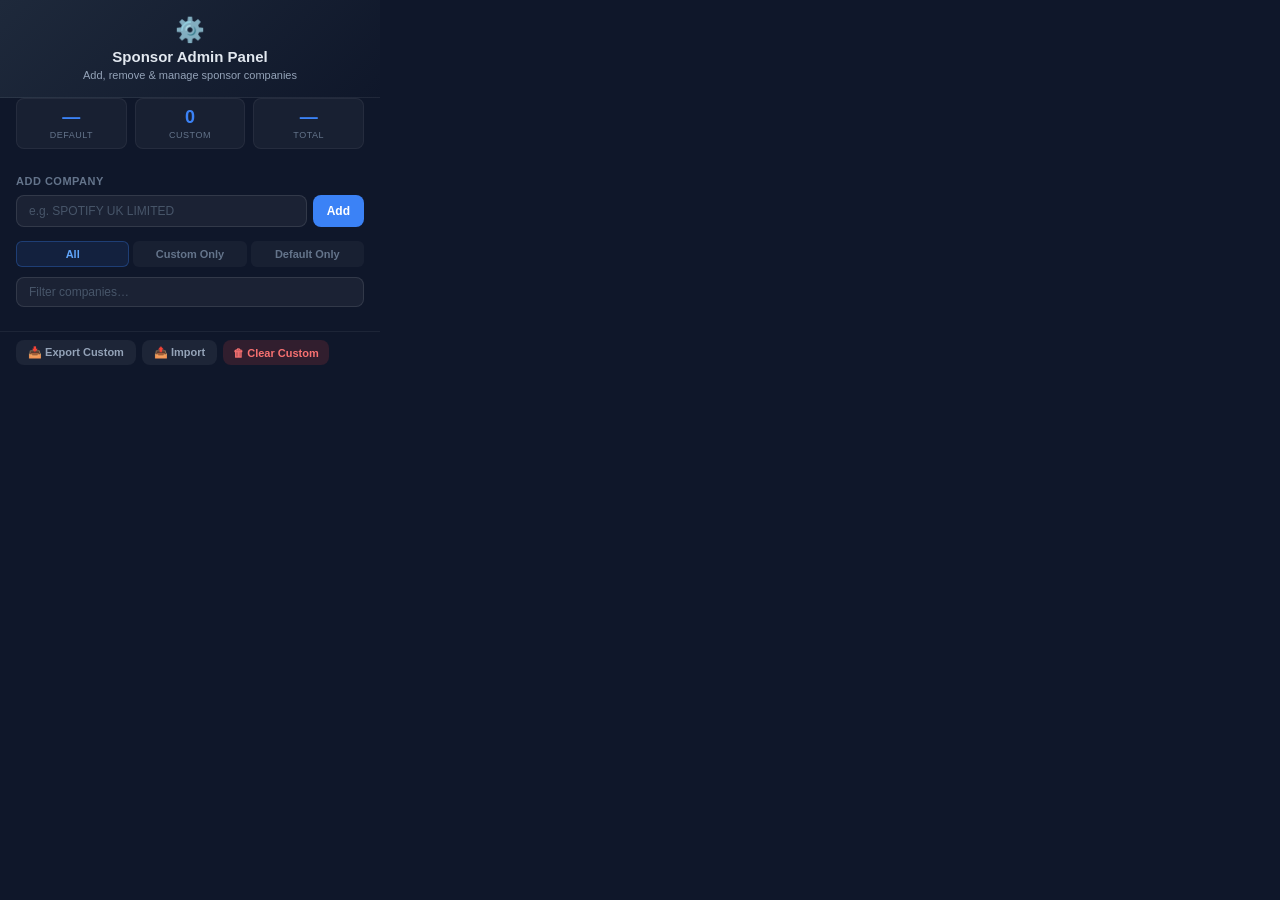
==== extension/admin.html @ 8f45b4b8 "Changes Co-authored-by: deepthiaravapalli <139719446+deepthiaravapalli@users.noreply.github.com>" ====
<!DOCTYPE html>
<html lang="en">
<head>
  <meta charset="UTF-8">
  <title>Admin — Manage Sponsors</title>
  <style>
    * { box-sizing: border-box; margin: 0; padding: 0; }
    body {
      width: 380px;
      min-height: 500px;
      font-family: -apple-system, BlinkMacSystemFont, "Segoe UI", Roboto, sans-serif;
      background: #0f172a;
      color: #e2e8f0;
    }
    .header {
      padding: 16px;
      text-align: center;
      background: linear-gradient(135deg, #1e293b, #0f172a);
      border-bottom: 1px solid rgba(255,255,255,0.06);
    }
    .header h1 { font-size: 15px; font-weight: 700; }
    .header p { font-size: 11px; color: #94a3b8; margin-top: 4px; }
    .section {
      padding: 14px 16px;
    }
    .section-title {
      font-size: 11px;
      text-transform: uppercase;
      letter-spacing: 0.5px;
      color: #64748b;
      margin-bottom: 8px;
      font-weight: 600;
    }
    .add-form {
      display: flex;
      gap: 6px;
    }
    .add-form input {
      flex: 1;
      padding: 8px 12px;
      border-radius: 8px;
      border: 1px solid rgba(255,255,255,0.1);
      background: rgba(255,255,255,0.05);
      color: #e2e8f0;
      font-size: 12px;
      outline: none;
    }
    .add-form input::placeholder { color: #475569; }
    .add-form input:focus { border-color: #3b82f6; }
    .btn {
      padding: 8px 14px;
      border-radius: 8px;
      border: none;
      font-size: 12px;
      font-weight: 600;
      cursor: pointer;
      transition: all 0.15s;
    }
    .btn-primary {
      background: #3b82f6;
      color: #fff;
    }
    .btn-primary:hover { background: #2563eb; }
    .btn-danger {
      background: rgba(239,68,68,0.15);
      color: #f87171;
      font-size: 11px;
      padding: 4px 10px;
    }
    .btn-danger:hover { background: rgba(239,68,68,0.3); }
    .btn-secondary {
      background: rgba(255,255,255,0.06);
      color: #94a3b8;
      font-size: 11px;
      padding: 6px 12px;
    }
    .btn-secondary:hover { background: rgba(255,255,255,0.1); }
    .toast {
      position: fixed;
      top: 12px;
      left: 50%;
      transform: translateX(-50%);
      padding: 8px 16px;
      border-radius: 8px;
      font-size: 12px;
      font-weight: 500;
      z-index: 100;
      opacity: 0;
      transition: opacity 0.2s;
      pointer-events: none;
    }
    .toast.success { background: rgba(34,197,94,0.2); color: #4ade80; border: 1px solid rgba(34,197,94,0.3); }
    .toast.error { background: rgba(239,68,68,0.2); color: #f87171; border: 1px solid rgba(239,68,68,0.3); }
    .toast.show { opacity: 1; }
    .stats-bar {
      display: flex;
      gap: 8px;
      padding: 0 16px 12px;
    }
    .stat-pill {
      flex: 1;
      padding: 8px;
      background: rgba(255,255,255,0.04);
      border-radius: 8px;
      text-align: center;
      border: 1px solid rgba(255,255,255,0.06);
    }
    .stat-pill .num { font-size: 18px; font-weight: 700; color: #3b82f6; }
    .stat-pill .lbl { font-size: 9px; color: #64748b; text-transform: uppercase; letter-spacing: 0.5px; margin-top: 2px; }
    .company-list {
      max-height: 260px;
      overflow-y: auto;
      padding: 0 16px 14px;
    }
    .company-list::-webkit-scrollbar { width: 4px; }
    .company-list::-webkit-scrollbar-thumb { background: rgba(255,255,255,0.1); border-radius: 4px; }
    .company-item {
      display: flex;
      align-items: center;
      justify-content: space-between;
      padding: 8px 10px;
      border-radius: 6px;
      margin-bottom: 4px;
      font-size: 12px;
      transition: background 0.15s;
    }
    .company-item:hover { background: rgba(255,255,255,0.04); }
    .company-item .name { flex: 1; }
    .company-item .badge {
      font-size: 9px;
      padding: 2px 6px;
      border-radius: 4px;
      margin-right: 8px;
      font-weight: 500;
    }
    .badge-default {
      background: rgba(59,130,246,0.15);
      color: #60a5fa;
    }
    .badge-custom {
      background: rgba(168,85,247,0.15);
      color: #c084fc;
    }
    .search-filter {
      padding: 0 16px 10px;
    }
    .search-filter input {
      width: 100%;
      padding: 7px 12px;
      border-radius: 8px;
      border: 1px solid rgba(255,255,255,0.1);
      background: rgba(255,255,255,0.05);
      color: #e2e8f0;
      font-size: 12px;
      outline: none;
    }
    .search-filter input::placeholder { color: #475569; }
    .search-filter input:focus { border-color: #3b82f6; }
    .tabs {
      display: flex;
      padding: 0 16px;
      gap: 4px;
      margin-bottom: 10px;
    }
    .tab {
      flex: 1;
      padding: 6px;
      text-align: center;
      font-size: 11px;
      font-weight: 600;
      border-radius: 6px;
      cursor: pointer;
      background: rgba(255,255,255,0.04);
      color: #64748b;
      border: 1px solid transparent;
      transition: all 0.15s;
    }
    .tab.active {
      background: rgba(59,130,246,0.1);
      color: #60a5fa;
      border-color: rgba(59,130,246,0.3);
    }
    .tab:hover:not(.active) { background: rgba(255,255,255,0.06); }
    .actions-bar {
      padding: 8px 16px;
      display: flex;
      gap: 6px;
      border-top: 1px solid rgba(255,255,255,0.06);
    }
    .empty {
      text-align: center;
      padding: 24px;
      color: #475569;
      font-size: 12px;
    }
    .back-link {
      display: inline-block;
      font-size: 11px;
      color: #60a5fa;
      cursor: pointer;
      margin-top: 6px;
    }
    .back-link:hover { text-decoration: underline; }
  </style>
</head>
<body>
  <div id="toast" class="toast"></div>

  <div class="header">
    <div style="font-size:24px; margin-bottom:4px;">⚙️</div>
    <h1>Sponsor Admin Panel</h1>
    <p>Add, remove & manage sponsor companies</p>
  </div>

  <div class="stats-bar">
    <div class="stat-pill">
      <div class="num" id="defaultCount">—</div>
      <div class="lbl">Default</div>
    </div>
    <div class="stat-pill">
      <div class="num" id="customCount">0</div>
      <div class="lbl">Custom</div>
    </div>
    <div class="stat-pill">
      <div class="num" id="totalCount">—</div>
      <div class="lbl">Total</div>
    </div>
  </div>

  <div class="section">
    <div class="section-title">Add Company</div>
    <div class="add-form">
      <input type="text" id="newCompany" placeholder="e.g. SPOTIFY UK LIMITED">
      <button class="btn btn-primary" id="addBtn">Add</button>
    </div>
  </div>

  <div class="tabs">
    <div class="tab active" data-tab="all">All</div>
    <div class="tab" data-tab="custom">Custom Only</div>
    <div class="tab" data-tab="default">Default Only</div>
  </div>

  <div class="search-filter">
    <input type="text" id="filterInput" placeholder="Filter companies…">
  </div>

  <div class="company-list" id="companyList"></div>

  <div class="actions-bar">
    <button class="btn btn-secondary" id="exportBtn">📥 Export Custom</button>
    <button class="btn btn-secondary" id="importBtn">📤 Import</button>
    <input type="file" id="importFile" accept=".json,.txt" style="display:none;">
    <button class="btn btn-danger" id="clearCustomBtn">🗑 Clear Custom</button>
  </div>

  <script src="admin.js"></script>
</body>
</html>
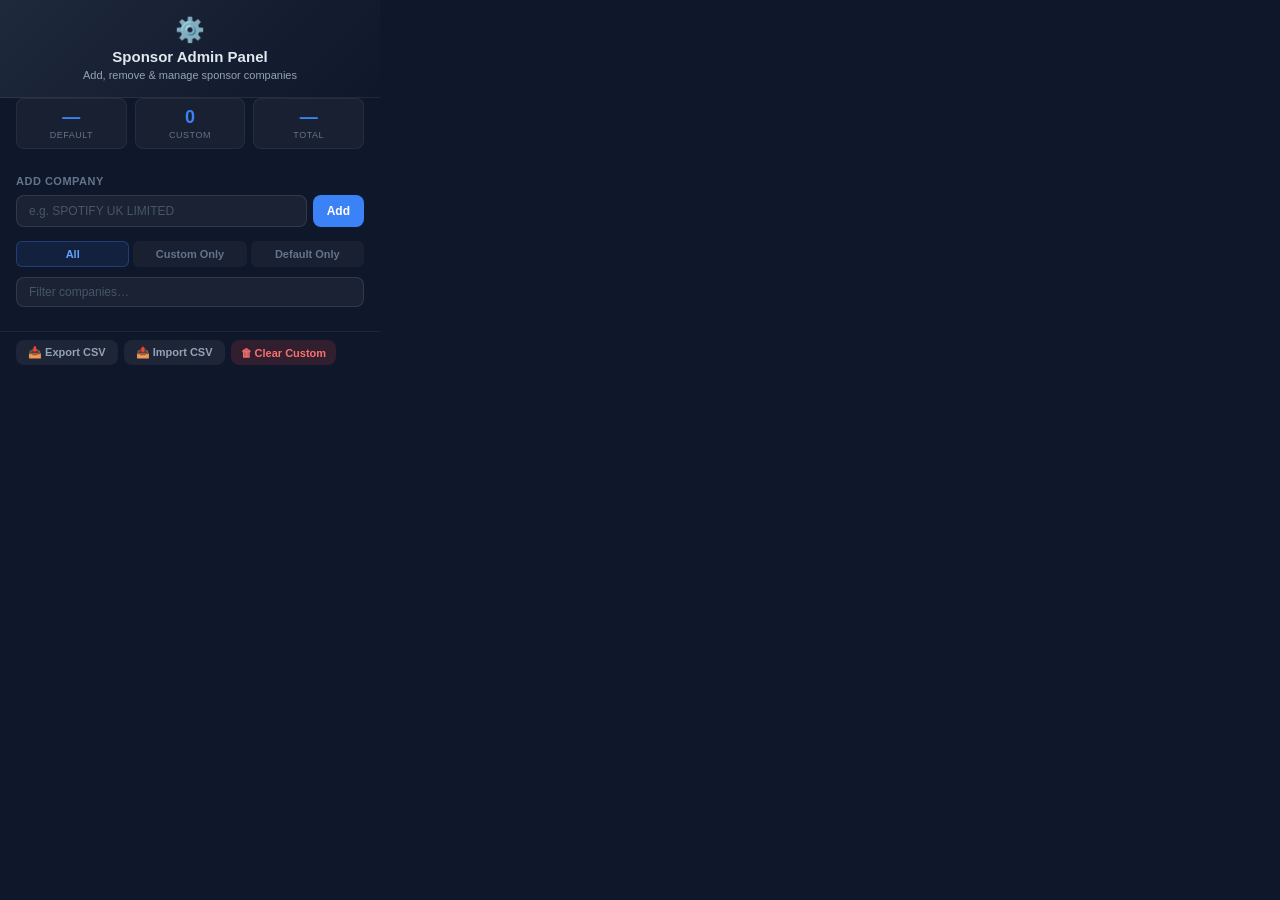
==== commit 7f1d7262: "Changes Co-authored-by: deepthiaravapalli <139719446+deepthiaravapalli@users.noreply.github.com>" ====
--- a/extension/admin.html
+++ b/extension/admin.html
@@ -248,9 +248,9 @@
   <div class="company-list" id="companyList"></div>
 
   <div class="actions-bar">
-    <button class="btn btn-secondary" id="exportBtn">📥 Export Custom</button>
-    <button class="btn btn-secondary" id="importBtn">📤 Import</button>
-    <input type="file" id="importFile" accept=".json,.txt" style="display:none;">
+    <button class="btn btn-secondary" id="exportBtn">📥 Export CSV</button>
+    <button class="btn btn-secondary" id="importBtn">📤 Import CSV</button>
+    <input type="file" id="importFile" accept=".csv" style="display:none;">
     <button class="btn btn-danger" id="clearCustomBtn">🗑 Clear Custom</button>
   </div>
 
